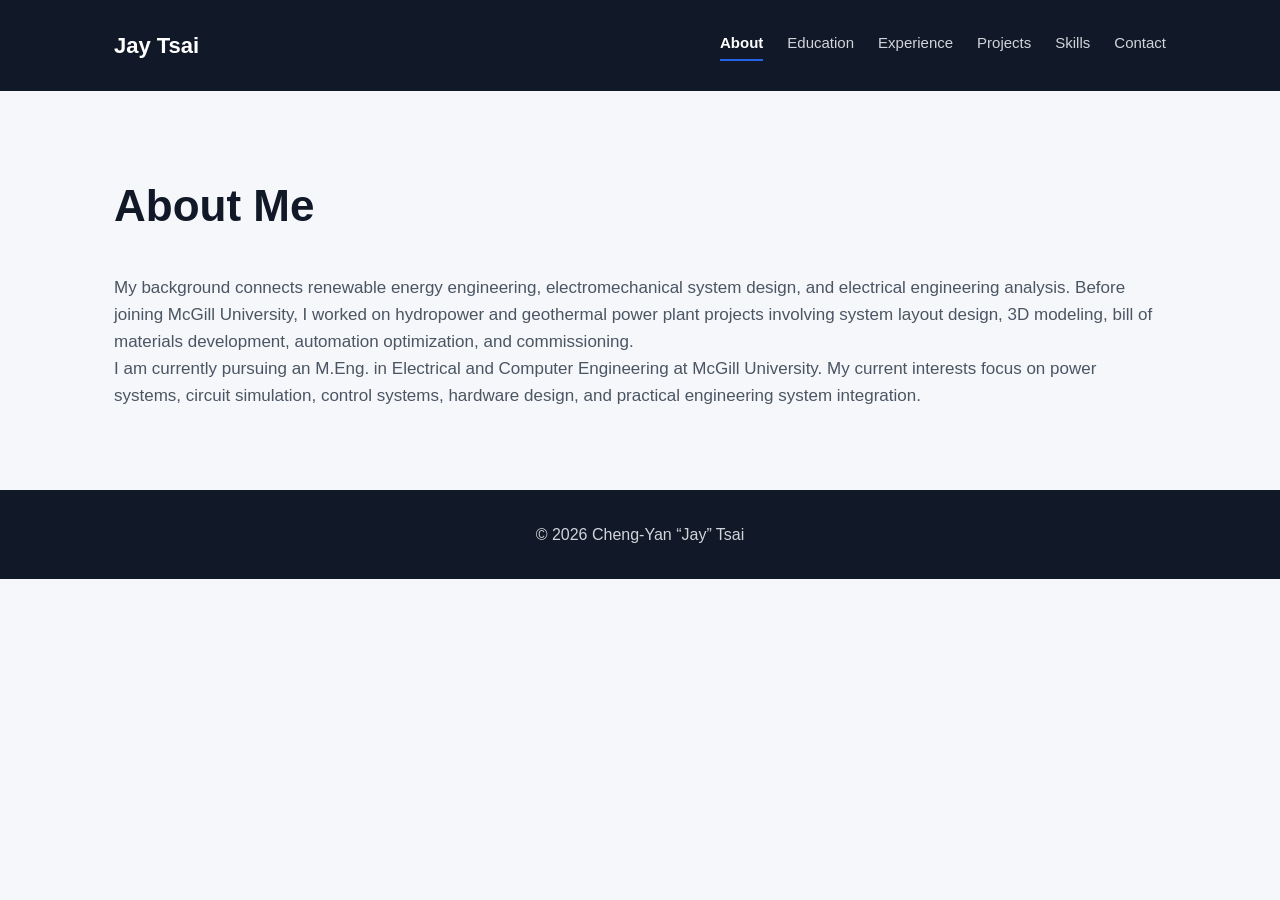
==== about.html @ 9940f38a "Add files via upload Initial portfolio website upload" ====
<!DOCTYPE html>
<html lang="en">
<head>
  <meta charset="UTF-8" />
  <meta name="viewport" content="width=device-width, initial-scale=1.0" />

  <title>About | Cheng-Yan Jay Tsai</title>

  <link rel="stylesheet" href="style.css" />
</head>

<body>
  <header class="page-header">
    <nav class="navbar">
      <a href="index.html" class="logo">Jay Tsai</a>
      <div class="nav-links">
        <a href="about.html"class="active">About</a>
        <a href="education.html">Education</a>
        <a href="experience.html">Experience</a>
        <a href="projects.html">Projects</a>
        <a href="skills.html">Skills</a>
        <a href="contact.html">Contact</a>
      </div>
    </nav>
  </header>

  <main>
    <section class="section">
      <h1 class="page-title">About Me</h1>

      <p>
        My background connects renewable energy engineering, electromechanical system design,
        and electrical engineering analysis. Before joining McGill University, I worked on
        hydropower and geothermal power plant projects involving system layout design,
        3D modeling, bill of materials development, automation optimization, and commissioning.
      </p>

      <p>
        I am currently pursuing an M.Eng. in Electrical and Computer Engineering at McGill University.
        My current interests focus on power systems, circuit simulation, control systems,
        hardware design, and practical engineering system integration.
      </p>
    </section>
  </main>

  <footer>
    <p>© 2026 Cheng-Yan “Jay” Tsai</p>
  </footer>
</body>
</html>
---- style.css ----
* {
  box-sizing: border-box;
  margin: 0;
  padding: 0;
}

html {
  scroll-behavior: smooth;
}

body {
  font-family: Arial, Helvetica, sans-serif;
  background: #f5f7fa;
  color: #1f2937;
  line-height: 1.6;
}

a {
  color: inherit;
  text-decoration: none;
}

.hero {
  min-height: 100vh;
  background: linear-gradient(135deg, #111827, #1f2937);
  color: white;
}

.page-header {
  background: #111827;
  color: white;
}

.navbar {
  max-width: 1100px;
  margin: 0 auto;
  padding: 28px 24px;
  display: flex;
  justify-content: space-between;
  align-items: center;
}

.logo {
  font-weight: 700;
  font-size: 22px;
}

.nav-links {
  display: flex;
  gap: 24px;
}

.nav-links a {
  color: #d1d5db;
  font-size: 15px;
}

.nav-links a:hover {
  color: white;
}

.hero-content {
  max-width: 1100px;
  margin: 0 auto;
  padding: 110px 24px;
}

.tag {
  text-transform: uppercase;
  letter-spacing: 2px;
  color: #93c5fd;
  font-size: 14px;
  font-weight: 700;
  margin-bottom: 18px;
}

.hero h1 {
  max-width: 850px;
  font-size: 60px;
  line-height: 1.05;
  margin-bottom: 20px;
}

.hero h2 {
  max-width: 850px;
  font-size: 24px;
  font-weight: 400;
  color: #d1d5db;
  margin-bottom: 28px;
}

.intro {
  max-width: 760px;
  font-size: 18px;
  color: #e5e7eb;
  margin-bottom: 36px;
}

.buttons {
  display: flex;
  gap: 16px;
  flex-wrap: wrap;
}

.btn {
  display: inline-block;
  padding: 12px 20px;
  border-radius: 8px;
  font-weight: 700;
}

.btn.primary {
  background: #2563eb;
  color: white;
}

.btn.secondary {
  border: 1px solid #9ca3af;
  color: white;
}

.section {
  max-width: 1100px;
  margin: 0 auto;
  padding: 80px 24px;
}

.page-title {
  font-size: 44px;
  margin-bottom: 32px;
  color: #111827;
}

.section h2 {
  font-size: 36px;
  margin-bottom: 24px;
  color: #111827;
}

.section p {
  font-size: 17px;
  color: #4b5563;
}

.card,
.project-card,
.skill-box {
  background: white;
  border: 1px solid #e5e7eb;
  border-radius: 14px;
  padding: 24px;
  box-shadow: 0 10px 25px rgba(0, 0, 0, 0.04);
}

.card {
  margin-bottom: 24px;
}

.card h3,
.project-card h3,
.skill-box h3 {
  color: #111827;
  margin-bottom: 8px;
}

.date {
  color: #6b7280;
  font-size: 14px;
  margin-bottom: 14px;
}

ul {
  padding-left: 20px;
}

li {
  margin-bottom: 8px;
}

.project-grid,
.skills-grid {
  display: grid;
  grid-template-columns: repeat(2, 1fr);
  gap: 24px;
}

.contact a {
  color: #2563eb;
  font-weight: 700;
}

footer {
  background: #111827;
  color: #d1d5db;
  text-align: center;
  padding: 32px 24px;
}

.nav-links a.active {
  color: #ffffff;
  font-weight: 700;
  border-bottom: 2px solid #2563eb;
  padding-bottom: 4px;
}

.page-intro {
  max-width: 850px;
  margin-bottom: 40px;
  font-size: 18px;
  color: #4b5563;
}

.timeline {
  position: relative;
  display: flex;
  flex-direction: column;
  gap: 32px;
}

.timeline-item {
  position: relative;
  display: grid;
  grid-template-columns: 32px 1fr;
  gap: 20px;
}

.timeline-marker {
  width: 14px;
  height: 14px;
  background: #2563eb;
  border-radius: 50%;
  margin-top: 12px;
  box-shadow: 0 0 0 6px rgba(37, 99, 235, 0.12);
}

.education-card {
  background: white;
  border: 1px solid #e5e7eb;
  border-radius: 14px;
  padding: 28px;
  box-shadow: 0 10px 25px rgba(0, 0, 0, 0.04);
}

.education-header {
  display: flex;
  justify-content: space-between;
  gap: 24px;
  margin-bottom: 12px;
}

.education-card h2 {
  font-size: 26px;
  color: #111827;
  margin-bottom: 4px;
}

.education-card h3 {
  font-size: 20px;
  color: #2563eb;
  margin-bottom: 16px;
}

.education-location,
.education-date {
  color: #6b7280;
  font-size: 15px;
}

.education-date {
  white-space: nowrap;
  font-weight: 700;
}

.course-section {
  margin-top: 22px;
}

.course-section h4 {
  font-size: 16px;
  color: #111827;
  margin-bottom: 10px;
}

.course-list {
  padding-left: 20px;
}

.course-list li {
  margin-bottom: 8px;
}

.tag-list {
  display: flex;
  flex-wrap: wrap;
  gap: 10px;
  margin-top: 24px;
}

.tag-list span {
  background: #eef4ff;
  color: #2563eb;
  font-size: 13px;
  font-weight: 700;
  padding: 7px 10px;
  border-radius: 999px;
}

@media (max-width: 768px) {
  .navbar {
    flex-direction: column;
    align-items: flex-start;
    gap: 18px;
  }

  .nav-links {
    flex-wrap: wrap;
    gap: 12px;
  }

  .hero-content {
    padding: 80px 24px;
  }

  .hero h1 {
    font-size: 42px;
  }

  .hero h2 {
    font-size: 20px;
  }

  .project-grid,
  .skills-grid {
    grid-template-columns: 1fr;
  }

  .education-header {
  flex-direction: column;
  gap: 8px;
}

.education-date {
  white-space: normal;
}

.timeline-item {
  grid-template-columns: 20px 1fr;
}
}
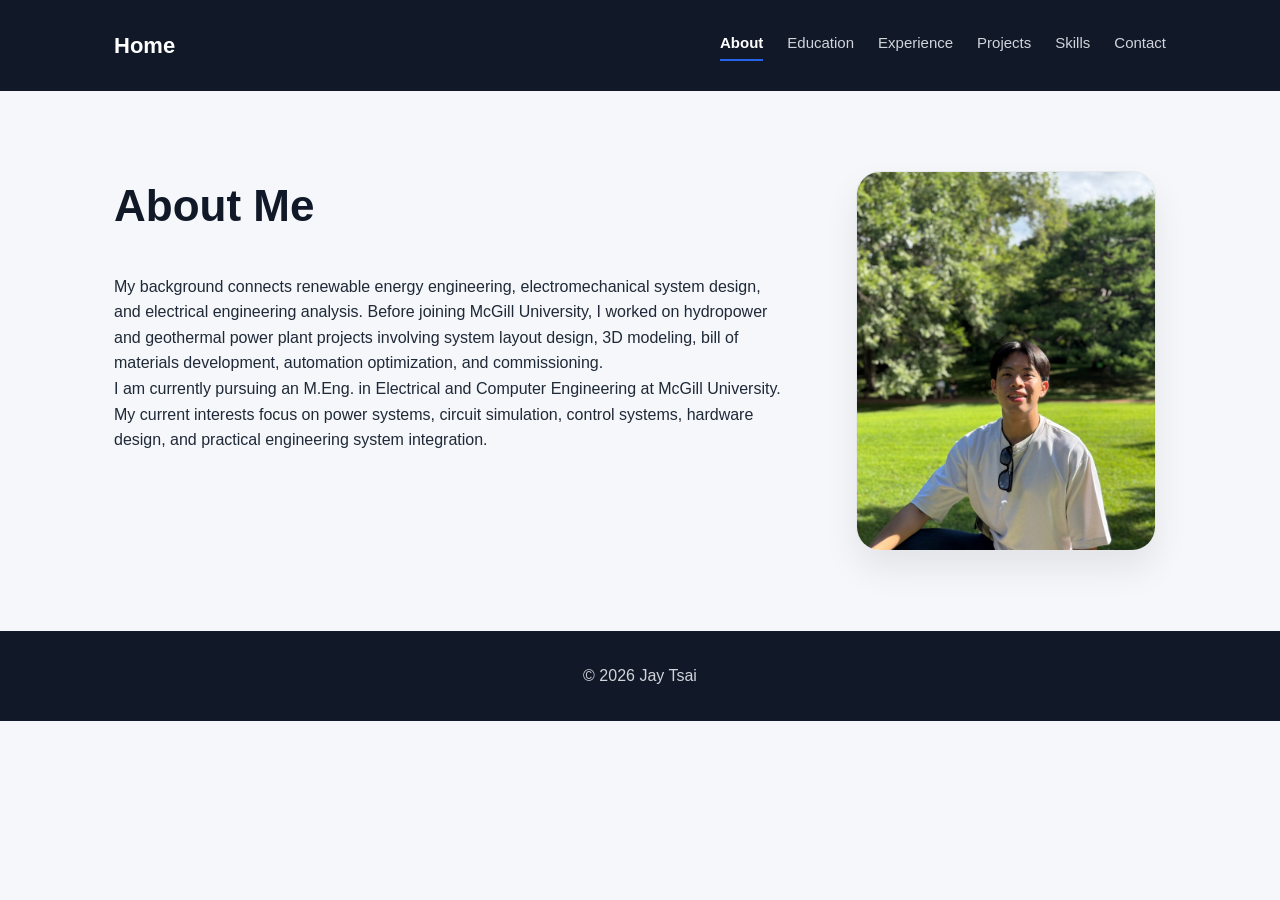
==== commit 75686d21: "Add files via upload Update portfolio layout, photos, logos, and styling" ====
--- a/about.html
+++ b/about.html
@@ -12,9 +12,9 @@
 <body>
   <header class="page-header">
     <nav class="navbar">
-      <a href="index.html" class="logo">Jay Tsai</a>
+      <a href="index.html" class="logo">Home</a>
       <div class="nav-links">
-        <a href="about.html"class="active">About</a>
+        <a href="about.html" class="active">About</a>
         <a href="education.html">Education</a>
         <a href="experience.html">Experience</a>
         <a href="projects.html">Projects</a>
@@ -25,26 +25,32 @@
   </header>
 
   <main>
-    <section class="section">
-      <h1 class="page-title">About Me</h1>
+    <section class="section about-layout">
+      <div class="about-text">
+        <h1 class="page-title">About Me</h1>
 
-      <p>
-        My background connects renewable energy engineering, electromechanical system design,
-        and electrical engineering analysis. Before joining McGill University, I worked on
-        hydropower and geothermal power plant projects involving system layout design,
-        3D modeling, bill of materials development, automation optimization, and commissioning.
-      </p>
+        <p>
+          My background connects renewable energy engineering, electromechanical system design,
+          and electrical engineering analysis. Before joining McGill University, I worked on
+          hydropower and geothermal power plant projects involving system layout design,
+          3D modeling, bill of materials development, automation optimization, and commissioning.
+        </p>
 
-      <p>
-        I am currently pursuing an M.Eng. in Electrical and Computer Engineering at McGill University.
-        My current interests focus on power systems, circuit simulation, control systems,
-        hardware design, and practical engineering system integration.
-      </p>
+        <p>
+          I am currently pursuing an M.Eng. in Electrical and Computer Engineering at McGill University.
+          My current interests focus on power systems, circuit simulation, control systems,
+          hardware design, and practical engineering system integration.
+        </p>
+      </div>
+
+      <div class="about-photo-wrap">
+        <img src="assets/images/Selfie/aboutpage-photo.jpg" alt="Portrait of Jay Tsai" class="about-photo" />
+      </div>
     </section>
   </main>
 
   <footer>
-    <p>© 2026 Cheng-Yan “Jay” Tsai</p>
+    <p>© 2026 Jay Tsai</p>
   </footer>
 </body>
 </html>
--- a/style.css
+++ b/style.css
@@ -20,49 +20,65 @@
   text-decoration: none;
 }
 
+/* =========================
+   Hero / Homepage
+========================= */
+
 .hero {
   min-height: 100vh;
   background: linear-gradient(135deg, #111827, #1f2937);
   color: white;
 }
 
-.page-header {
-  background: #111827;
-  color: white;
-}
-
+.interactive-hero {
+  position: relative;
+  overflow: hidden;
+}
+
+.cursor-glow {
+  position: absolute;
+  width: 315px;
+  height: 315px;
+  border-radius: 50%;
+  background: radial-gradient(
+    circle,
+    rgba(59, 130, 246, 0.34),
+    rgba(37, 99, 235, 0.13),
+    transparent 70%
+  );
+  pointer-events: none;
+  transform: translate(-50%, -50%);
+  left: var(--mouse-x, 50%);
+  top: var(--mouse-y, 50%);
+  opacity: 0;
+  transition: opacity 0.25s ease;
+}
+
+.interactive-hero:hover .cursor-glow {
+  opacity: 1;
+}
+
+.hero-content,
 .navbar {
-  max-width: 1100px;
-  margin: 0 auto;
-  padding: 28px 24px;
-  display: flex;
-  justify-content: space-between;
-  align-items: center;
-}
-
-.logo {
-  font-weight: 700;
-  font-size: 22px;
-}
-
-.nav-links {
-  display: flex;
-  gap: 24px;
-}
-
-.nav-links a {
-  color: #d1d5db;
-  font-size: 15px;
-}
-
-.nav-links a:hover {
-  color: white;
+  position: relative;
+  z-index: 2;
 }
 
 .hero-content {
   max-width: 1100px;
   margin: 0 auto;
   padding: 110px 24px;
+}
+
+.hero-layout {
+  display: grid;
+  grid-template-columns: minmax(0, 1.5fr) 360px;
+  gap: 56px;
+  align-items: center;
+}
+
+.hero-text {
+  min-width: 0;
 }
 
 .tag {
@@ -82,7 +98,7 @@
 }
 
 .hero h2 {
-  max-width: 850px;
+  max-width: 1200px;
   font-size: 24px;
   font-weight: 400;
   color: #d1d5db;
@@ -90,34 +106,75 @@
 }
 
 .intro {
-  max-width: 760px;
+  max-width: 980px;
   font-size: 18px;
   color: #e5e7eb;
   margin-bottom: 36px;
 }
 
-.buttons {
-  display: flex;
-  gap: 16px;
-  flex-wrap: wrap;
-}
-
-.btn {
-  display: inline-block;
-  padding: 12px 20px;
-  border-radius: 8px;
+.hero-photo-wrap {
+  display: flex;
+  justify-content: center;
+  align-items: center;
+}
+
+.hero-photo {
+  width: 330px;
+  height: 430px;
+  object-fit: cover;
+  object-position: center;
+  border-radius: 28px;
+  border: 1px solid rgba(209, 213, 219, 0.22);
+  box-shadow: 0 24px 60px rgba(0, 0, 0, 0.35);
+}
+
+/* =========================
+   Navigation
+========================= */
+
+.page-header {
+  background: #111827;
+  color: white;
+}
+
+.navbar {
+  max-width: 1100px;
+  margin: 0 auto;
+  padding: 28px 24px;
+  display: flex;
+  justify-content: space-between;
+  align-items: center;
+}
+
+.logo {
   font-weight: 700;
-}
-
-.btn.primary {
-  background: #2563eb;
+  font-size: 22px;
+}
+
+.nav-links {
+  display: flex;
+  gap: 24px;
+}
+
+.nav-links a {
+  color: #d1d5db;
+  font-size: 15px;
+}
+
+.nav-links a:hover {
   color: white;
 }
 
-.btn.secondary {
-  border: 1px solid #9ca3af;
-  color: white;
-}
+.nav-links a.active {
+  color: #ffffff;
+  font-weight: 700;
+  border-bottom: 2px solid #2563eb;
+  padding-bottom: 4px;
+}
+
+/* =========================
+   General Sections
+========================= */
 
 .section {
   max-width: 1100px;
@@ -137,10 +194,26 @@
   color: #111827;
 }
 
-.section p {
+.section > p {
   font-size: 17px;
   color: #4b5563;
-}
+  margin-bottom: 24px;
+}
+
+.section > p + p {
+  margin-top: 18px;
+}
+
+.page-intro {
+  max-width: 1000px;
+  margin-bottom: 40px;
+  font-size: 18px;
+  color: #4b5563;
+}
+
+/* =========================
+   Cards / Grids
+========================= */
 
 .card,
 .project-card,
@@ -184,31 +257,39 @@
   gap: 24px;
 }
 
-.contact a {
-  color: #2563eb;
-  font-weight: 700;
-}
-
-footer {
-  background: #111827;
-  color: #d1d5db;
-  text-align: center;
-  padding: 32px 24px;
-}
-
-.nav-links a.active {
-  color: #ffffff;
-  font-weight: 700;
-  border-bottom: 2px solid #2563eb;
-  padding-bottom: 4px;
-}
-
-.page-intro {
-  max-width: 850px;
-  margin-bottom: 40px;
-  font-size: 18px;
-  color: #4b5563;
-}
+/* =========================
+   About Page
+========================= */
+
+.about-layout {
+  display: grid;
+  grid-template-columns: minmax(0, 1fr) 320px;
+  gap: 56px;
+  align-items: start;
+}
+
+.about-text {
+  min-width: 0;
+}
+
+.about-photo-wrap {
+  display: flex;
+  justify-content: center;
+}
+
+.about-photo {
+  width: 300px;
+  height: 380px;
+  object-fit: cover;
+  object-position: center;
+  border-radius: 24px;
+  border: 1px solid #e5e7eb;
+  box-shadow: 0 18px 35px rgba(0, 0, 0, 0.08);
+}
+
+/* =========================
+   Education Page
+========================= */
 
 .timeline {
   position: relative;
@@ -237,15 +318,54 @@
   background: white;
   border: 1px solid #e5e7eb;
   border-radius: 14px;
-  padding: 28px;
+  padding: 32px;
   box-shadow: 0 10px 25px rgba(0, 0, 0, 0.04);
 }
 
 .education-header {
   display: flex;
   justify-content: space-between;
+  align-items: flex-start;
   gap: 24px;
-  margin-bottom: 12px;
+  margin-bottom: 20px;
+}
+
+.education-title-group {
+  display: flex;
+  align-items: center;
+  gap: 18px;
+  min-width: 0;
+}
+
+
+
+.school-logo-box {
+  width: 86px;
+  height: 86px;
+  border: 1px solid #e5e7eb;
+  border-radius: 16px;
+  display: flex;
+  align-items: center;
+  justify-content: center;
+  background: white;
+  flex-shrink: 0;
+}
+
+.school-logo {
+  max-width: 68px;
+  max-height: 68px;
+  object-fit: contain;
+  display: block;
+}
+
+.mcgill-logo {
+  max-width: 72px;
+  max-height: 50px;
+}
+
+.ntnu-logo {
+  max-width: 62px;
+  max-height: 62px;
 }
 
 .education-card h2 {
@@ -260,19 +380,36 @@
   margin-bottom: 16px;
 }
 
-.education-location,
-.education-date {
+.education-card p {
+  color: #4b5563;
+}
+
+.education-location {
   color: #6b7280;
   font-size: 15px;
 }
 
 .education-date {
   white-space: nowrap;
+  color: #6b7280;
+  font-size: 15px;
   font-weight: 700;
+  margin-top: 8px;
+}
+
+.education-detail-grid {
+  display: grid;
+  grid-template-columns: 1fr 1fr;
+  gap: 32px;
+  margin-top: 24px;
+}
+
+.education-detail-grid.single-column {
+  grid-template-columns: 1fr;
 }
 
 .course-section {
-  margin-top: 22px;
+  margin-top: 0;
 }
 
 .course-section h4 {
@@ -305,6 +442,73 @@
   border-radius: 999px;
 }
 
+/* =========================
+   Contact
+========================= */
+
+.contact a {
+  color: #2563eb;
+  font-weight: 700;
+}
+
+/* =========================
+   Footer
+========================= */
+
+footer {
+  background: #111827;
+  color: #d1d5db;
+  text-align: center;
+  padding: 32px 24px;
+}
+
+/* =========================
+   Interaction
+========================= */
+
+.card,
+.project-card,
+.skill-box,
+.education-card {
+  transition: transform 0.25s ease, box-shadow 0.25s ease, border-color 0.25s ease;
+}
+
+.card:hover,
+.project-card:hover,
+.skill-box:hover,
+.education-card:hover {
+  transform: translateY(-6px);
+  border-color: rgba(37, 99, 235, 0.35);
+  box-shadow: 0 18px 35px rgba(0, 0, 0, 0.08);
+}
+
+.btn {
+  display: inline-block;
+  padding: 12px 20px;
+  border-radius: 8px;
+  font-weight: 700;
+  transition: transform 0.2s ease, box-shadow 0.2s ease, background 0.2s ease;
+}
+
+.btn.primary {
+  background: #2563eb;
+  color: white;
+}
+
+.btn.secondary {
+  border: 1px solid #9ca3af;
+  color: white;
+}
+
+.btn:hover {
+  transform: translateY(-3px);
+  box-shadow: 0 12px 24px rgba(37, 99, 235, 0.22);
+}
+
+/* =========================
+   Responsive Design
+========================= */
+
 @media (max-width: 768px) {
   .navbar {
     flex-direction: column;
@@ -321,12 +525,32 @@
     padding: 80px 24px;
   }
 
+  .hero-layout,
+  .about-layout {
+    grid-template-columns: 1fr;
+  }
+
   .hero h1 {
     font-size: 42px;
   }
 
   .hero h2 {
     font-size: 20px;
+  }
+
+  .hero-photo {
+    width: 260px;
+    height: 340px;
+  }
+
+  .about-photo {
+    width: 260px;
+    height: 330px;
+  }
+
+  .hero-photo-wrap,
+  .about-photo-wrap {
+    justify-content: flex-start;
   }
 
   .project-grid,
@@ -334,16 +558,59 @@
     grid-template-columns: 1fr;
   }
 
+  .timeline-item {
+    grid-template-columns: 20px 1fr;
+  }
+
   .education-header {
-  flex-direction: column;
-  gap: 8px;
-}
-
-.education-date {
-  white-space: normal;
-}
-
-.timeline-item {
-  grid-template-columns: 20px 1fr;
-}
-}
+    flex-direction: column;
+    gap: 16px;
+  }
+
+  .education-title-group {
+    align-items: center;
+  }
+
+  .school-logo-box {
+    width: 72px;
+    height: 72px;
+  }
+
+  .school-logo {
+    max-width: 56px;
+    max-height: 56px;
+  }
+
+  .education-date {
+    white-space: normal;
+    margin-top: 0;
+  }
+
+  .education-detail-grid {
+    grid-template-columns: 1fr;
+    gap: 20px;
+  }
+}
+
+/* =========================
+   Reduced Motion
+========================= */
+
+@media (prefers-reduced-motion: reduce) {
+  .cursor-glow,
+  .card,
+  .project-card,
+  .skill-box,
+  .education-card,
+  .btn {
+    transition: none;
+  }
+
+  .card:hover,
+  .project-card:hover,
+  .skill-box:hover,
+  .education-card:hover,
+  .btn:hover {
+    transform: none;
+  }
+}
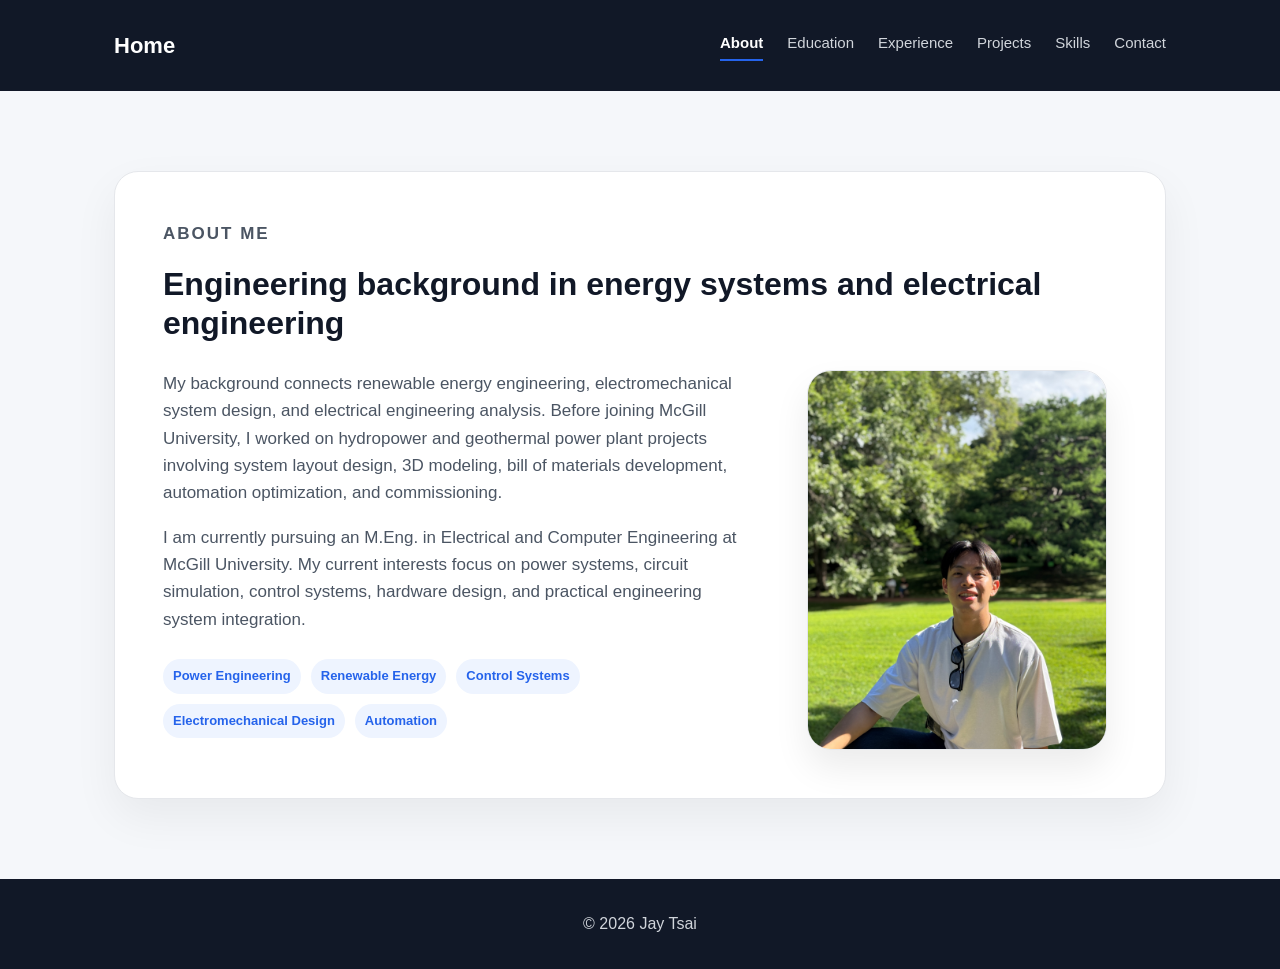
==== commit af37dc22: "Add files via upload" ====
--- a/about.html
+++ b/about.html
@@ -25,26 +25,50 @@
   </header>
 
   <main>
-    <section class="section about-layout">
-      <div class="about-text">
-        <h1 class="page-title">About Me</h1>
+    <section class="section">
+      <div class="about-card">
+        <div class="about-heading">
+          <p class="tag about-tag">About Me</p>
 
-        <p>
-          My background connects renewable energy engineering, electromechanical system design,
-          and electrical engineering analysis. Before joining McGill University, I worked on
-          hydropower and geothermal power plant projects involving system layout design,
-          3D modeling, bill of materials development, automation optimization, and commissioning.
-        </p>
+          <h1 class="page-title">
+            Engineering background in energy systems and electrical engineering
+          </h1>
+        </div>
 
-        <p>
-          I am currently pursuing an M.Eng. in Electrical and Computer Engineering at McGill University.
-          My current interests focus on power systems, circuit simulation, control systems,
-          hardware design, and practical engineering system integration.
-        </p>
-      </div>
+        <div class="about-body">
+          <div class="about-text">
+            <p>
+              My background connects renewable energy engineering, electromechanical
+              system design, and electrical engineering analysis. Before joining McGill
+              University, I worked on hydropower and geothermal power plant projects
+              involving system layout design, 3D modeling, bill of materials development,
+              automation optimization, and commissioning.
+            </p>
 
-      <div class="about-photo-wrap">
-        <img src="assets/images/Selfie/aboutpage-photo.jpg" alt="Portrait of Jay Tsai" class="about-photo" />
+            <p>
+              I am currently pursuing an M.Eng. in Electrical and Computer Engineering at
+              McGill University. My current interests focus on power systems, circuit
+              simulation, control systems, hardware design, and practical engineering
+              system integration.
+            </p>
+
+            <div class="about-tags">
+              <span>Power Engineering</span>
+              <span>Renewable Energy</span>
+              <span>Control Systems</span>
+              <span>Electromechanical Design</span>
+              <span>Automation</span>
+            </div>
+          </div>
+
+          <div class="about-photo-wrap">
+            <img
+              src="assets/images/Selfie/aboutpage-photo.jpg"
+              alt="Portrait of Jay Tsai"
+              class="about-photo"
+            />
+          </div>
+        </div>
       </div>
     </section>
   </main>
--- a/style.css
+++ b/style.css
@@ -13,6 +13,13 @@
   background: #f5f7fa;
   color: #1f2937;
   line-height: 1.6;
+  min-height: 100vh;
+  display: flex;
+  flex-direction: column;
+}
+
+main {
+  flex: 1;
 }
 
 a {
@@ -242,6 +249,22 @@
   margin-bottom: 14px;
 }
 
+.role-block {
+  margin-top: 22px;
+  padding-top: 18px;
+  border-top: 1px solid #e5e7eb;
+}
+
+.role-block:first-of-type {
+  margin-top: 18px;
+}
+
+.role-block h4 {
+  font-size: 18px;
+  color: #111827;
+  margin-bottom: 4px;
+}
+
 ul {
   padding-left: 20px;
 }
@@ -261,7 +284,31 @@
    About Page
 ========================= */
 
-.about-layout {
+.about-card {
+  background: white;
+  border: 1px solid #e5e7eb;
+  border-radius: 24px;
+  padding: 48px;
+  box-shadow: 0 18px 45px rgba(0, 0, 0, 0.06);
+}
+
+.about-heading {
+  margin-bottom: 28px;
+}
+
+.about-tag {
+  margin-bottom: 12px;
+}
+
+.about-card .page-title {
+  font-size: 32px;
+  line-height: 1.2;
+  margin-bottom: 0;
+  max-width: 900px;
+  white-space: normal;
+}
+
+.about-body {
   display: grid;
   grid-template-columns: minmax(0, 1fr) 320px;
   gap: 56px;
@@ -272,9 +319,32 @@
   min-width: 0;
 }
 
+.about-card p {
+  font-size: 17px;
+  color: #4b5563;
+  margin-bottom: 18px;
+}
+
+.about-tags {
+  display: flex;
+  flex-wrap: wrap;
+  gap: 10px;
+  margin-top: 26px;
+}
+
+.about-tags span {
+  background: #eef4ff;
+  color: #2563eb;
+  font-size: 13px;
+  font-weight: 700;
+  padding: 7px 10px;
+  border-radius: 999px;
+}
+
 .about-photo-wrap {
   display: flex;
   justify-content: center;
+  align-items: flex-start;
 }
 
 .about-photo {
@@ -337,7 +407,19 @@
   min-width: 0;
 }
 
-
+.school-link {
+  color: inherit;
+  text-decoration: none;
+  transition: transform 0.2s ease;
+}
+
+.school-link:hover {
+  transform: translateY(-2px);
+}
+
+.school-link:hover h2 {
+  color: #2563eb;
+}
 
 .school-logo-box {
   width: 86px;
@@ -502,7 +584,7 @@
 
 .btn:hover {
   transform: translateY(-3px);
-  box-shadow: 0 12px 24px rgba(37, 99, 235, 0.22);
+  box-shadow: 0 12px 24px #2563eb38;
 }
 
 /* =========================
@@ -526,7 +608,7 @@
   }
 
   .hero-layout,
-  .about-layout {
+  .about-body {
     grid-template-columns: 1fr;
   }
 
@@ -541,6 +623,15 @@
   .hero-photo {
     width: 260px;
     height: 340px;
+  }
+
+  .about-card {
+    padding: 28px;
+  }
+
+  .about-card .page-title {
+    font-size: 28px;
+    white-space: normal;
   }
 
   .about-photo {
